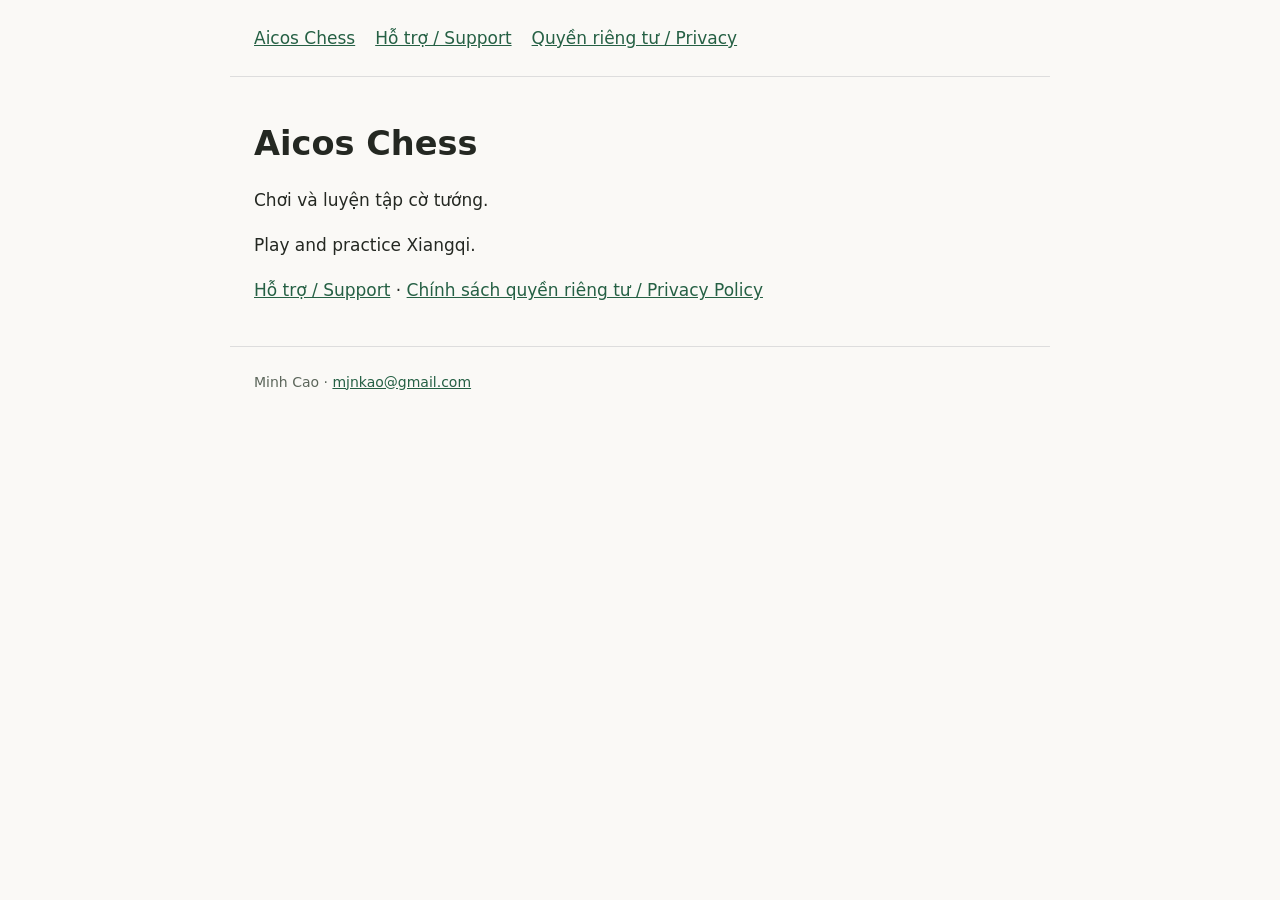
==== index.html @ 2e2ff137 "Publish Aicos Chess support and privacy pages" ====
<!doctype html>
<html lang="vi"><head><meta charset="utf-8"><meta name="viewport" content="width=device-width,initial-scale=1"><title>Thông tin · Aicos Chess</title><link rel="stylesheet" href="style.css"></head><body><header><nav aria-label="Navigation"><a href="index.html">Aicos Chess</a><a href="support.html">Hỗ trợ / Support</a><a href="privacy.html">Quyền riêng tư / Privacy</a></nav></header><main><h1>Aicos Chess</h1><p>Chơi và luyện tập cờ tướng.</p><p lang="en">Play and practice Xiangqi.</p><p><a href="support.html">Hỗ trợ / Support</a> · <a href="privacy.html">Chính sách quyền riêng tư / Privacy Policy</a></p></main><footer>Minh Cao · <a href="mailto:mjnkao@gmail.com">mjnkao@gmail.com</a></footer></body></html>
---- style.css ----
*{box-sizing:border-box}body{margin:0;background:#faf9f6;color:#242822;font:17px/1.65 system-ui,-apple-system,sans-serif}header,main,footer{max-width:820px;margin:auto;padding:24px}header{border-bottom:1px solid #ddd}nav{display:flex;gap:20px;flex-wrap:wrap}a{color:#256044}h1{line-height:1.2;font-size:2.1rem}h2{font-size:1.45rem;margin-top:32px}h3{font-size:1.1rem}section{scroll-margin-top:20px}footer{font-size:14px;color:#5c665b;border-top:1px solid #ddd}.muted{color:#5c665b}.languages{margin:20px 0}li{margin:8px 0}@media(max-width:500px){header,main,footer{padding:20px}h1{font-size:1.8rem}}
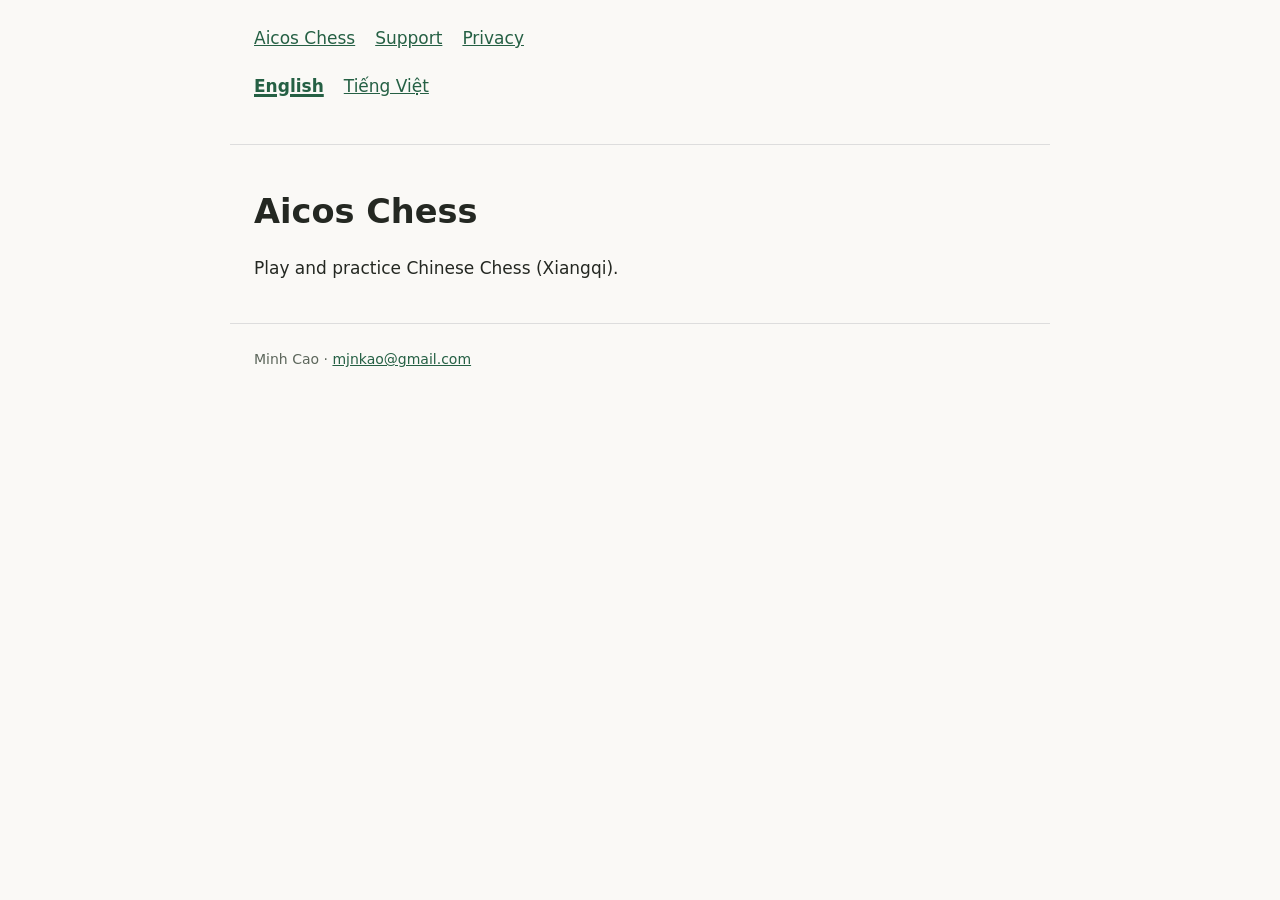
==== commit b813b056: "Default to English and add Vietnamese page switching" ====
--- a/index.html
+++ b/index.html
@@ -1,2 +1,2 @@
 <!doctype html>
-<html lang="vi"><head><meta charset="utf-8"><meta name="viewport" content="width=device-width,initial-scale=1"><title>Thông tin · Aicos Chess</title><link rel="stylesheet" href="style.css"></head><body><header><nav aria-label="Navigation"><a href="index.html">Aicos Chess</a><a href="support.html">Hỗ trợ / Support</a><a href="privacy.html">Quyền riêng tư / Privacy</a></nav></header><main><h1>Aicos Chess</h1><p>Chơi và luyện tập cờ tướng.</p><p lang="en">Play and practice Xiangqi.</p><p><a href="support.html">Hỗ trợ / Support</a> · <a href="privacy.html">Chính sách quyền riêng tư / Privacy Policy</a></p></main><footer>Minh Cao · <a href="mailto:mjnkao@gmail.com">mjnkao@gmail.com</a></footer></body></html>
+<html lang="en"><head><meta charset="utf-8"><meta name="viewport" content="width=device-width,initial-scale=1"><title>Aicos Chess</title><link rel="stylesheet" href="style.css"></head><body><header><nav aria-label="Navigation"><a href="index.html">Aicos Chess</a><a href="support.html">Support</a><a href="privacy.html">Privacy</a></nav><nav class="languages" aria-label="Language"><a lang="en" href="index.html" aria-current="page">English</a><a lang="vi" href="vi/index.html">Tiếng Việt</a></nav></header><main><h1>Aicos Chess</h1><p>Play and practice Chinese Chess (Xiangqi).</p></main><footer>Minh Cao · <a href="mailto:mjnkao@gmail.com">mjnkao@gmail.com</a></footer></body></html>
--- a/style.css
+++ b/style.css
@@ -1 +1,3 @@
 *{box-sizing:border-box}body{margin:0;background:#faf9f6;color:#242822;font:17px/1.65 system-ui,-apple-system,sans-serif}header,main,footer{max-width:820px;margin:auto;padding:24px}header{border-bottom:1px solid #ddd}nav{display:flex;gap:20px;flex-wrap:wrap}a{color:#256044}h1{line-height:1.2;font-size:2.1rem}h2{font-size:1.45rem;margin-top:32px}h3{font-size:1.1rem}section{scroll-margin-top:20px}footer{font-size:14px;color:#5c665b;border-top:1px solid #ddd}.muted{color:#5c665b}.languages{margin:20px 0}li{margin:8px 0}@media(max-width:500px){header,main,footer{padding:20px}h1{font-size:1.8rem}}
+
+.languages a[aria-current="page"]{font-weight:700;text-decoration-thickness:3px}
